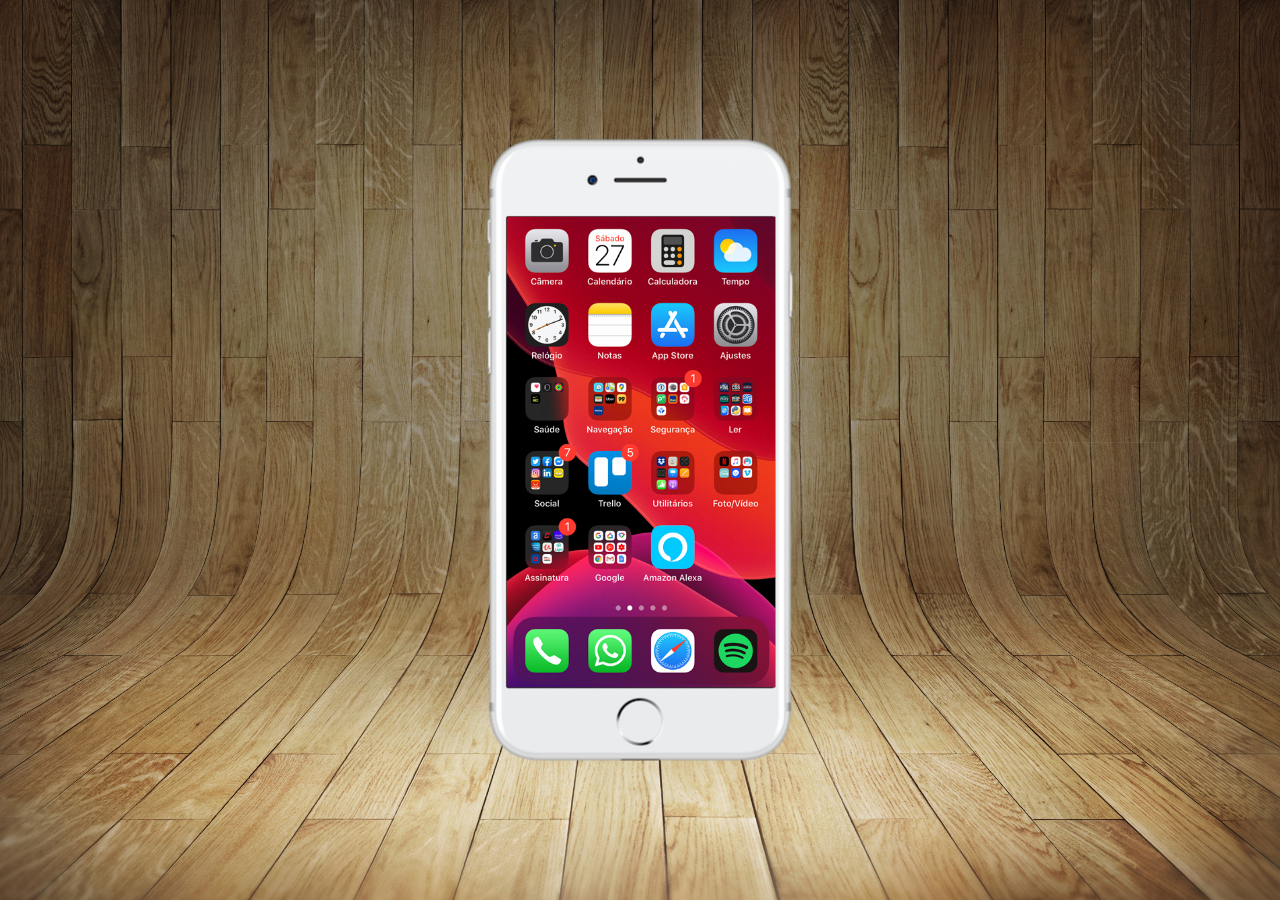
==== index.html @ f79ddaa1 "pagina principal" ====
<!DOCTYPE html>
<html lang="pt-br">
<head>
    <meta charset="UTF-8">
    <meta http-equiv="X-UA-Compatible" content="IE=edge">
    <meta name="viewport" content="width=device-width, initial-scale=1.0">
    <title>Projetos Redes sociais</title>
    <link rel="shortcut icon" href="favicon.ico" type="image/x-icon">
    <link rel="stylesheet" href="estilos/style.css">
</head>
<body>
    <main>
        <section id="telefone">
            <iframe src="home.html" name="tela" id="tela" frameborder="0"></iframe>
        </section>

        <section id="redes-sociais">

        </section>
    </main>
</body>
</html>
---- estilos/style.css ----
@charset "UTF-8";

* {
    margin: 0px;
    padding: 0px;
    font-family: Arial, Helvetica, sans-serif;
}
html, body{
    height: 100vh;
    width: 100vw;
  
}
body{
    background: url('../imagens/fundo-madeira.jpg') no-repeat top center;
    background-size: cover;
    background-attachment: fixed;
}
main {
    position: relative;
    height: 100vh;
    
    
}

#telefone{
    position: absolute;
    top: 50%;
    left: 50%;
    transform: translate(-50%, -50%);

    height: 627px;
    width: 311px;
    background: url('../imagens/frame-iphone.png') no-repeat;

}
iframe#tela{
    position: relative;
    top: 80px;
    left: 22px;
    width: 269px;
    height: 471px;
}
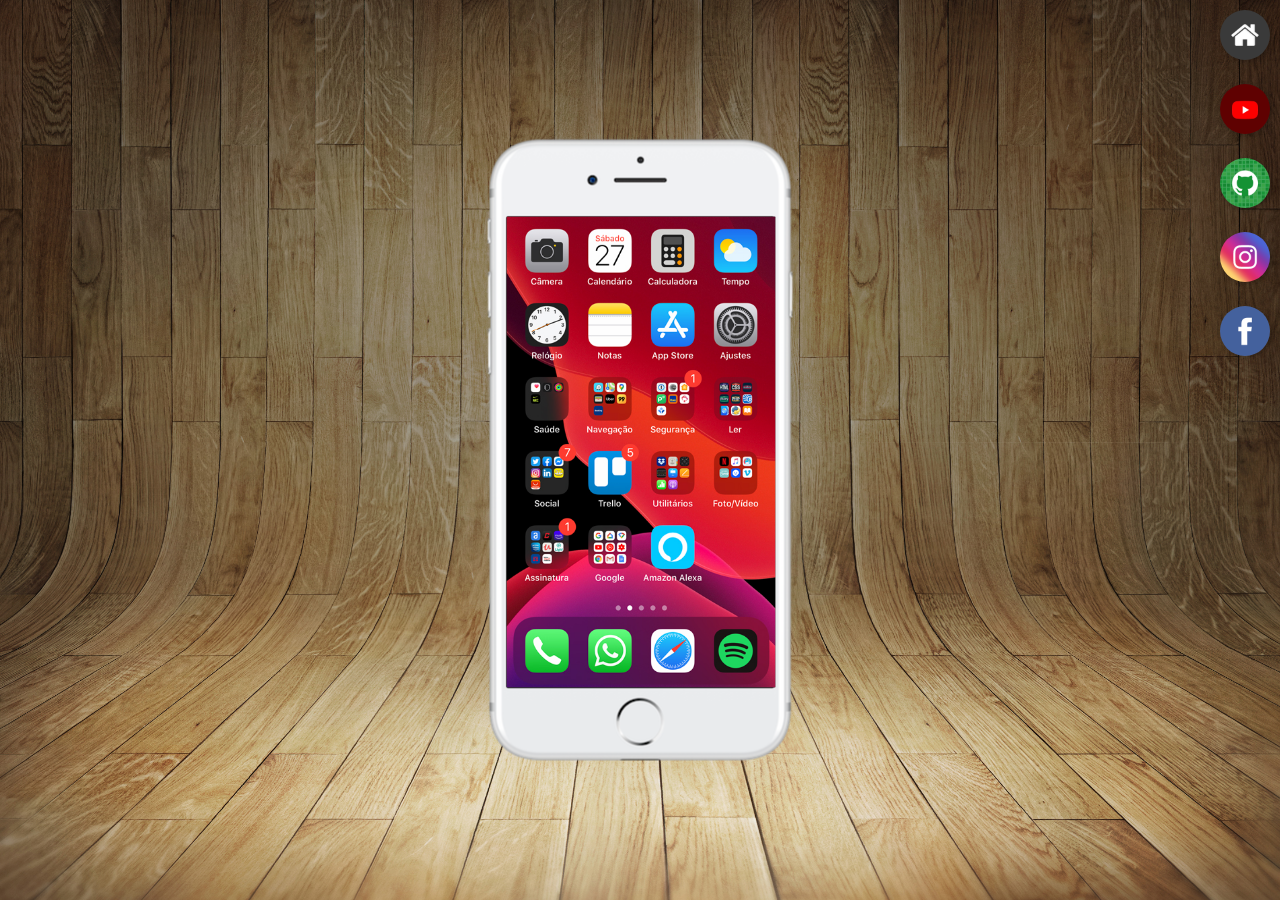
==== commit 3f552965: "projeto" ====
--- a/index.html
+++ b/index.html
@@ -15,7 +15,11 @@
         </section>
 
         <section id="redes-sociais">
-
+            <a href="home.html" target="tela"><img src="imagens/logo-home.jpg" alt="home"></a> <br>
+            <a href="#" target="tela"><img src="imagens/logo-youtube.jpg" alt="Youtube"></a><br>
+            <a href="#" target="tela"><img src="imagens/logo-github.jpg" alt="github"></a><br>
+            <a href="#" target="tela"><img src="imagens/logo-instagram.jpg" alt="instagram"> </a><br>
+            <a href="#" target="tela"><img src="imagens/logo-facebook.jpg" alt="facebook"> </a>
         </section>
     </main>
 </body>
--- a/estilos/style.css
+++ b/estilos/style.css
@@ -39,4 +39,22 @@
     left: 22px;
     width: 269px;
     height: 471px;
-} +} 
+section#redes-sociais{
+    text-align: right;
+}
+
+section#redes-sociais img {
+    width: 50px;
+    margin: 10px;
+    border-radius: 50%;
+    box-shadow: 2px 2px 5px rgba(0, 0, 0, 0.234);
+    box-sizing: border-box;
+    
+}
+section#redes-sociais img:hover{
+    border: 2px solid white;
+    transform: translate(-3px, 3px);
+    box-shadow: 5px 5px 10px rgba(0, 0, 0, 0.271);
+    transition: 0.5s;
+}